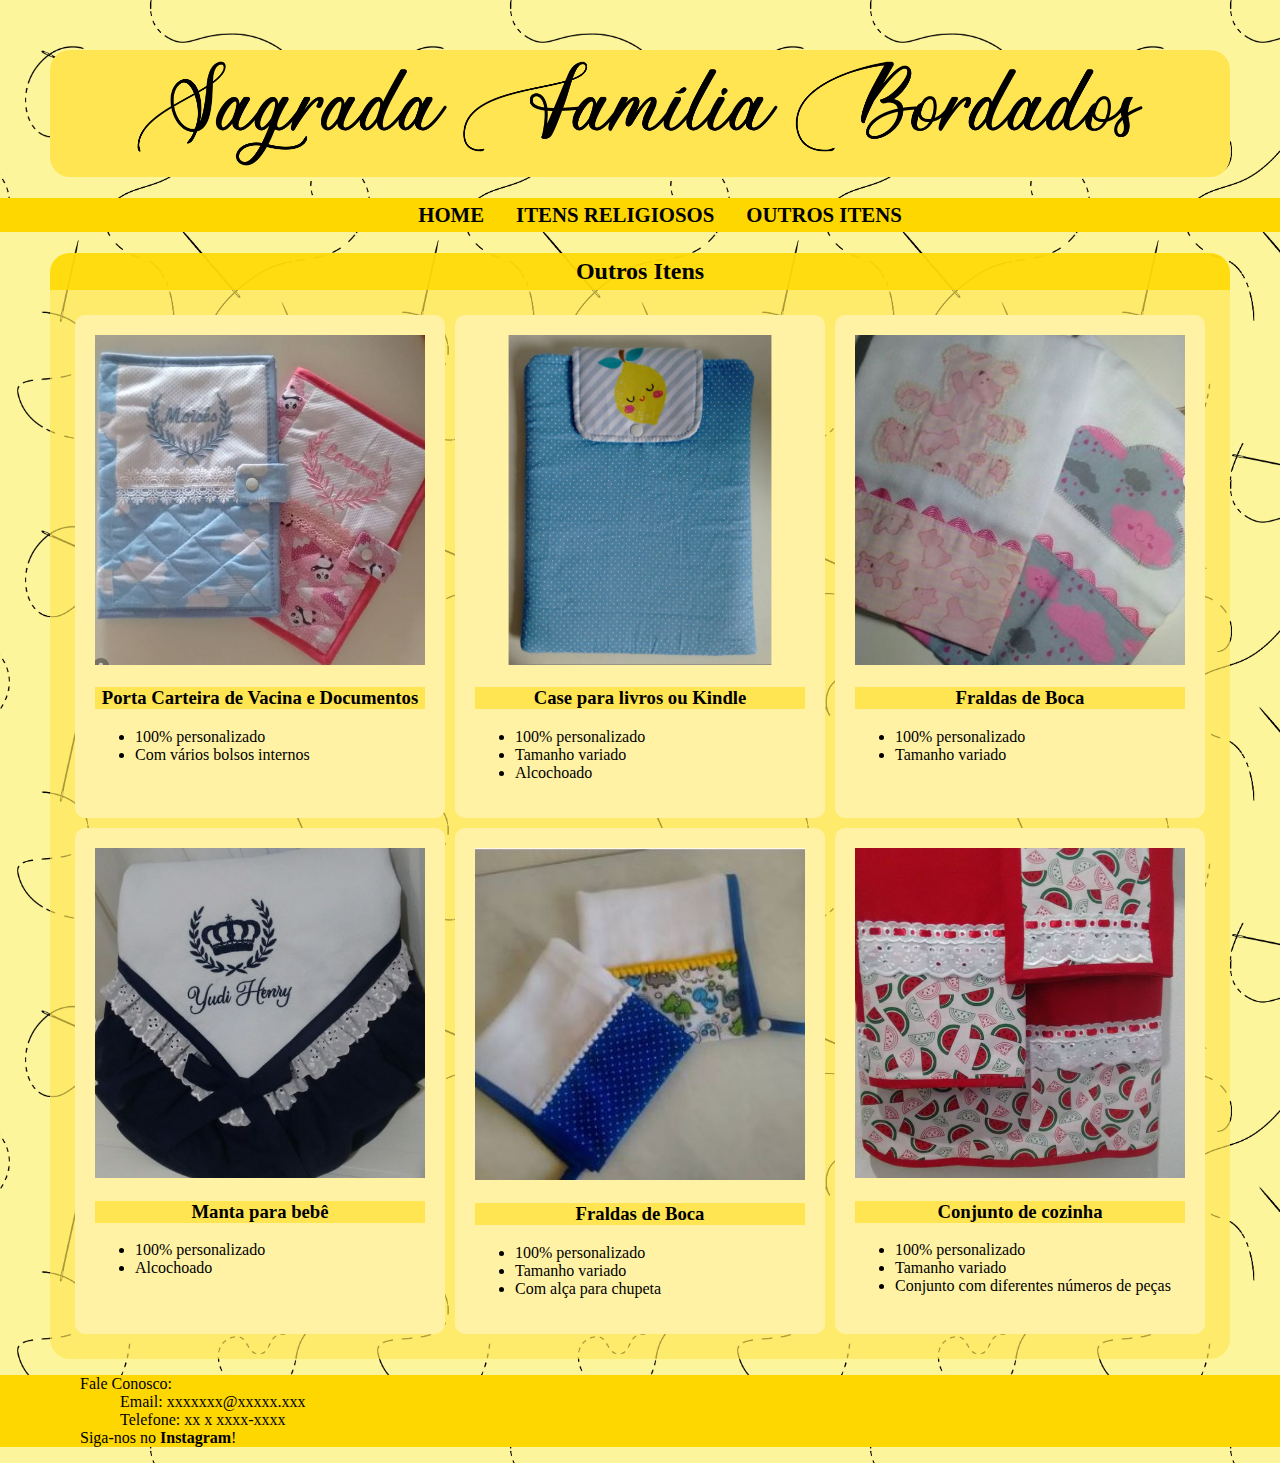
==== outrasp.html @ 2acc981a "Add files via upload" ====
<!DOCTYPE html>
<html>
  <head>
    <meta charset="utf-8">
    <title>Outros Itens</title>
    <link href="CSS\peças.css" rel="stylesheet">
    <script type="text/javascript" src="JS\outrasp.js" defer></script>
  </head>
  <body>
    
    <header>
      <img src="fotos\bitmap.png" alt="Sagrada Família Ateliê">
    </header>
 
    <nav>
      <ul class="naveg"><li><a href="index.html"> HOME </a>  </li>
        <li><a href="preligiosas.html"> ITENS RELIGIOSOS  </a> </li> 
        <li><a href="outrasp.html"> OUTROS ITENS </a></li> </ul>
    </nav>

    <main>
      <h2>Outros Itens</h2> 
      
      <div class="divp">
        
      </div>
    </main>

    <footer>
      <ul>
        <li>Fale Conosco:
          <ul>
            <li>Email: xxxxxxx@xxxxx.xxx</li>
            <li>Telefone: xx x xxxx-xxxx</li>
          </ul>
        </li>
        <li>Siga-nos no <a href="https://www.instagram.com/sagradafamilia_bordados/?hl=pt-br"
          title="Instagram do Ateliê."> Instagram</a>!</li>
      </ul>
    </footer>

   </body>
</html>
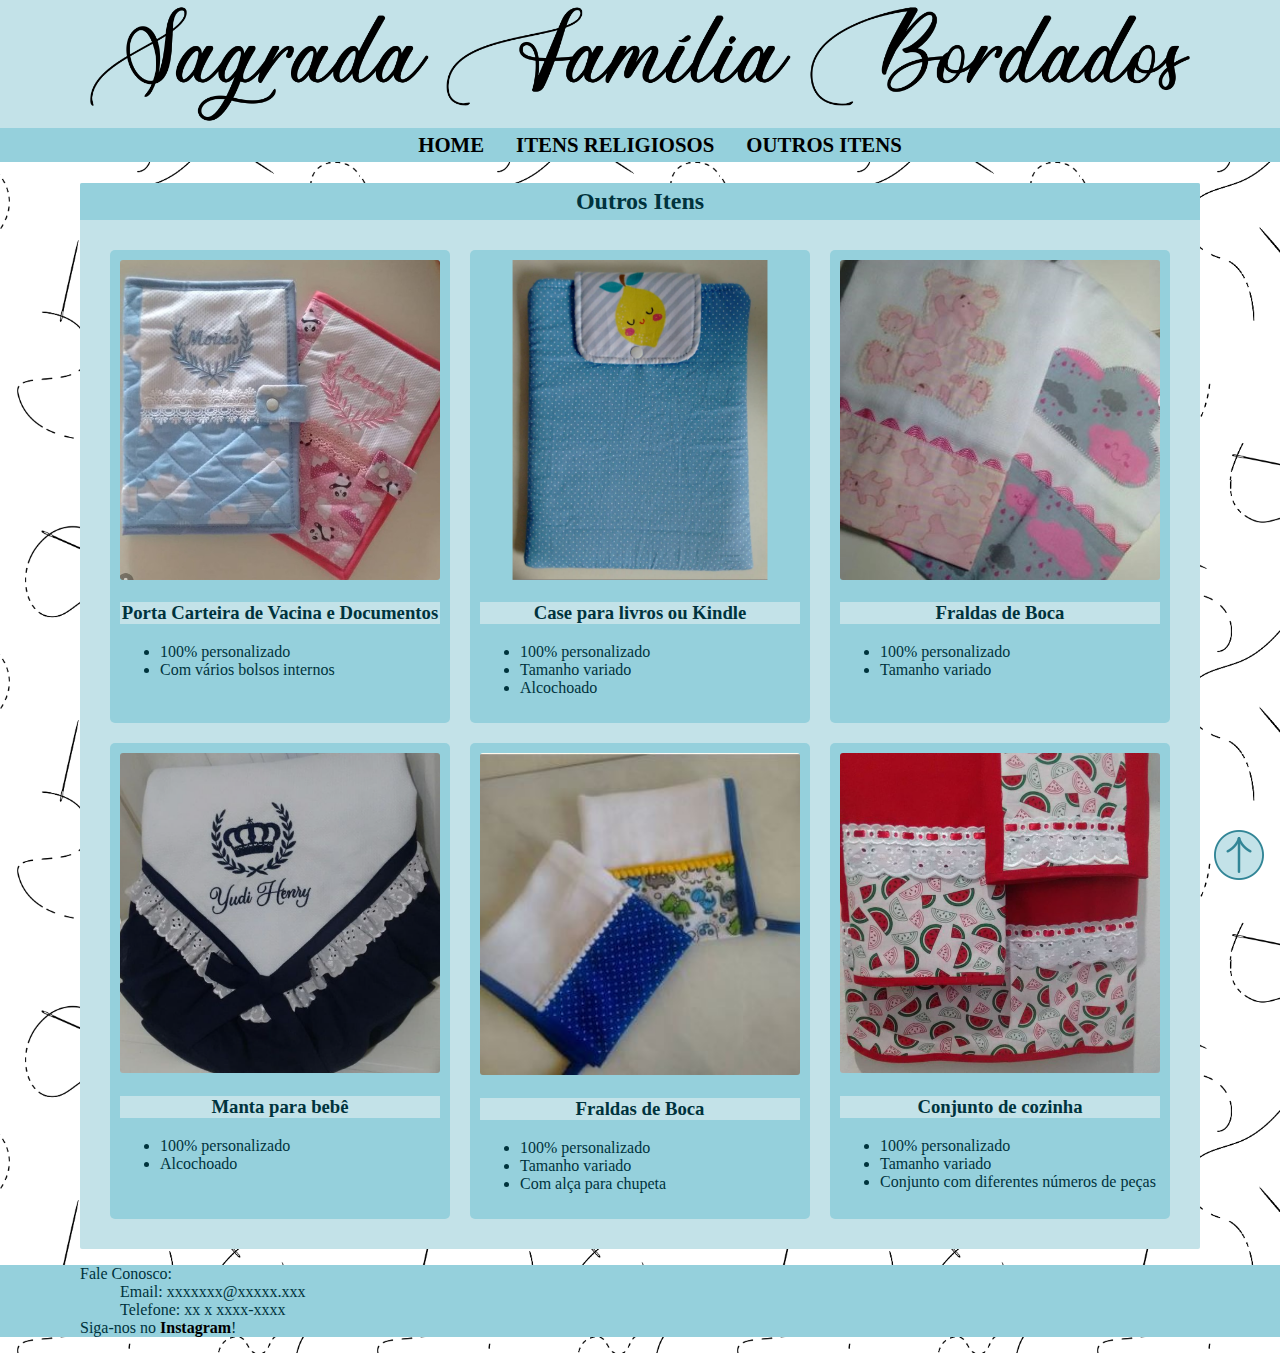
==== commit 887026af: "botão de subir para topo; cor e formato de itens." ====
--- a/outrasp.html
+++ b/outrasp.html
@@ -26,6 +26,8 @@
       </div>
     </main>
 
+    <a href="#" class="topo"><img src="fotos\seta.png"></a>
+    
     <footer>
       <ul>
         <li>Fale Conosco:
